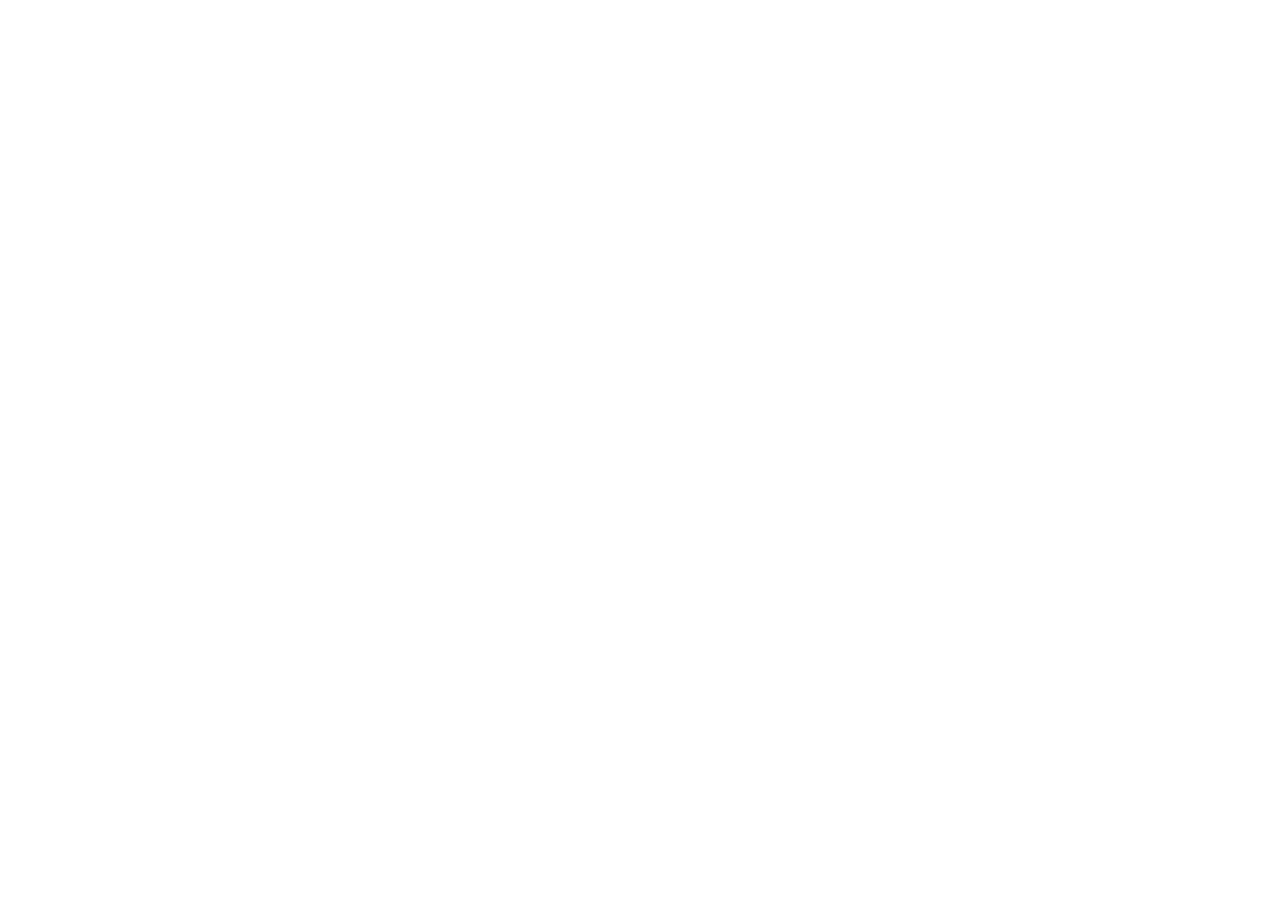
==== frontend/web/index.html @ 50168525 "Initial commit: FinanceTracker project with Go backend and Flutter frontend" ====
<!DOCTYPE html>
<html>
<head>
  <!--
    If you are serving your web app in a path other than the root, change the
    href value below to reflect the base path you are serving from.

    The path provided below has to start and end with a slash "/" in order for
    it to work correctly.

    For more details:
    * https://developer.mozilla.org/en-US/docs/Web/HTML/Element/base

    This is a placeholder for base href that will be replaced by the value of
    the `--base-href` argument provided to `flutter build`.
  -->
  <base href="$FLUTTER_BASE_HREF">

  <meta charset="UTF-8">
  <meta content="IE=Edge" http-equiv="X-UA-Compatible">
  <meta name="description" content="A new Flutter project.">

  <!-- iOS meta tags & icons -->
  <meta name="mobile-web-app-capable" content="yes">
  <meta name="apple-mobile-web-app-status-bar-style" content="black">
  <meta name="apple-mobile-web-app-title" content="finance_tracker">
  <link rel="apple-touch-icon" href="icons/Icon-192.png">

  <!-- Favicon -->
  <link rel="icon" type="image/png" href="favicon.png"/>

  <title>finance_tracker</title>
  <link rel="manifest" href="manifest.json">
</head>
<body>
  <!--
    You can customize the "flutter_bootstrap.js" script.
    This is useful to provide a custom configuration to the Flutter loader
    or to give the user feedback during the initialization process.

    For more details:
    * https://docs.flutter.dev/platform-integration/web/initialization
  -->
  <script src="flutter_bootstrap.js" async></script>
</body>
</html>
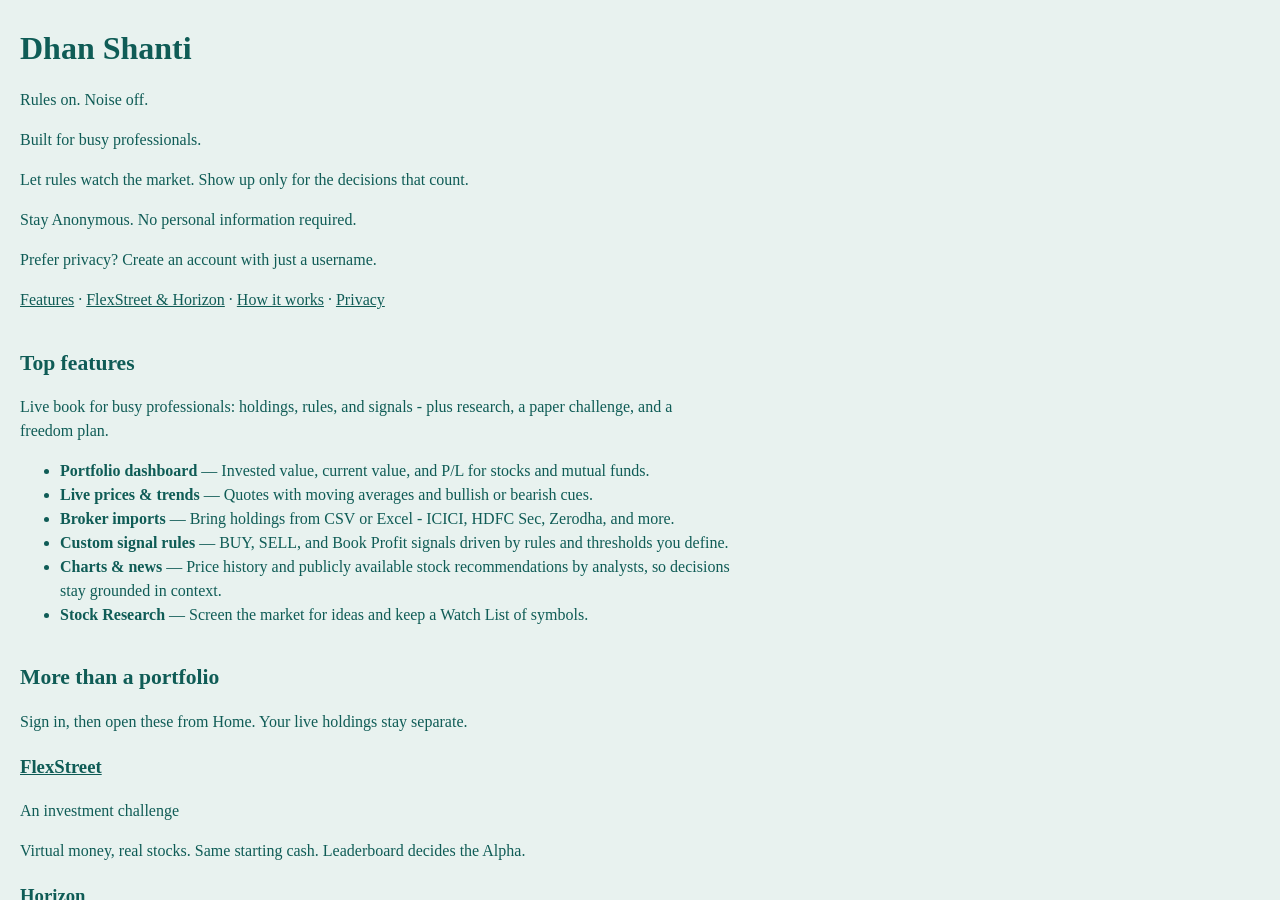
==== commit c6a5c588: "Add Flex Street dual-brand entry, SEO shells, and portal/admin updates. Ship branded auth landing, f" ====
--- a/frontend/web/index.html
+++ b/frontend/web/index.html
@@ -1,5 +1,5 @@
 <!DOCTYPE html>
-<html>
+<html lang="en">
 <head>
   <!--
     If you are serving your web app in a path other than the root, change the
@@ -17,22 +17,143 @@
   <base href="$FLUTTER_BASE_HREF">
 
   <meta charset="UTF-8">
+  <meta name="viewport" content="width=device-width, initial-scale=1.0">
   <meta content="IE=Edge" http-equiv="X-UA-Compatible">
-  <meta name="description" content="A new Flutter project.">
+  <title>Dhan Shanti — Rules on. Noise off.</title>
+  <meta name="description" content="Dhan Shanti. Rules on. Noise off. Live portfolio, Flex Street challenge, Horizon plan.">
+  <meta name="robots" content="index,follow">
+  <meta name="theme-color" content="#0F5C56">
+  <link rel="canonical" href="https://www.dhanshanti.com/">
+
+  <meta property="og:type" content="website">
+  <meta property="og:site_name" content="Dhan Shanti">
+  <meta property="og:locale" content="en_IN">
+  <meta property="og:url" content="https://www.dhanshanti.com/">
+  <meta property="og:title" content="Dhan Shanti — Rules on. Noise off.">
+  <meta property="og:description" content="Dhan Shanti. Rules on. Noise off. Live portfolio, Flex Street challenge, Horizon plan.">
+  <meta property="og:image" content="https://www.dhanshanti.com/og-dhan-shanti.png">
+  <meta name="twitter:card" content="summary_large_image">
+  <meta name="twitter:title" content="Dhan Shanti — Rules on. Noise off.">
+  <meta name="twitter:description" content="Dhan Shanti. Rules on. Noise off. Live portfolio, Flex Street challenge, Horizon plan.">
+  <meta name="twitter:image" content="https://www.dhanshanti.com/og-dhan-shanti.png">
+
+  <script type="application/ld+json">
+  {
+    "@context": "https://schema.org",
+    "@graph": [
+      {
+        "@type": "Organization",
+        "name": "Dhan Shanti",
+        "url": "https://www.dhanshanti.com/",
+        "logo": "https://www.dhanshanti.com/og-dhan-shanti.png"
+      },
+      {
+        "@type": "WebApplication",
+        "name": "Dhan Shanti",
+        "url": "https://www.dhanshanti.com/",
+        "applicationCategory": "FinanceApplication",
+        "operatingSystem": "Web",
+        "description": "Dhan Shanti. Rules on. Noise off. Live portfolio, Flex Street challenge, Horizon plan.",
+        "isAccessibleForFree": true,
+        "offers": {
+          "@type": "Offer",
+          "price": "0",
+          "priceCurrency": "INR"
+        }
+      }
+    ]
+  }
+  </script>
 
   <!-- iOS meta tags & icons -->
   <meta name="mobile-web-app-capable" content="yes">
   <meta name="apple-mobile-web-app-status-bar-style" content="black">
-  <meta name="apple-mobile-web-app-title" content="finance_tracker">
+  <meta name="apple-mobile-web-app-title" content="Dhan Shanti">
   <link rel="apple-touch-icon" href="icons/Icon-192.png">
 
   <!-- Favicon -->
   <link rel="icon" type="image/png" href="favicon.png"/>
 
-  <title>finance_tracker</title>
   <link rel="manifest" href="manifest.json">
+  <link rel="stylesheet" href="seo-landing.css">
+  <script src="https://accounts.google.com/gsi/client" async defer></script>
 </head>
 <body>
+  <!-- Copy mirrored from AuthLandingStyle.dhanShantiStyle. Keep in the DOM after Flutter paints. -->
+  <main id="seo-landing" class="seo-landing seo-landing--dhan">
+    <h1>Dhan Shanti</h1>
+    <p>Rules on. Noise off.</p>
+    <p>Built for busy professionals.</p>
+    <p>Let rules watch the market. Show up only for the decisions that count.</p>
+    <p>Stay Anonymous. No personal information required.</p>
+    <p>Prefer privacy? Create an account with just a username.</p>
+    <p><a href="#features">Features</a> · <a href="#portals">FlexStreet &amp; Horizon</a> · <a href="#how-it-works">How it works</a> · <a href="#privacy">Privacy</a></p>
+
+    <section id="features">
+      <h2>Top features</h2>
+      <p>Live book for busy professionals: holdings, rules, and signals - plus research, a paper challenge, and a freedom plan.</p>
+      <ul>
+        <li><strong>Portfolio dashboard</strong> — Invested value, current value, and P/L for stocks and mutual funds.</li>
+        <li><strong>Live prices &amp; trends</strong> — Quotes with moving averages and bullish or bearish cues.</li>
+        <li><strong>Broker imports</strong> — Bring holdings from CSV or Excel - ICICI, HDFC Sec, Zerodha, and more.</li>
+        <li><strong>Custom signal rules</strong> — BUY, SELL, and Book Profit signals driven by rules and thresholds you define.</li>
+        <li><strong>Charts &amp; news</strong> — Price history and publicly available stock recommendations by analysts, so decisions stay grounded in context.</li>
+        <li><strong>Stock Research</strong> — Screen the market for ideas and keep a Watch List of symbols.</li>
+      </ul>
+    </section>
+
+    <section id="portals">
+      <h2>More than a portfolio</h2>
+      <p>Sign in, then open these from Home. Your live holdings stay separate.</p>
+      <h3><a href="/flexstreet">FlexStreet</a></h3>
+      <p>An investment challenge</p>
+      <p>Virtual money, real stocks. Same starting cash. Leaderboard decides the Alpha.</p>
+      <h3>Horizon</h3>
+      <p>A path to financial freedom</p>
+      <p>Assets, income, expenses. Ready to retire, live well, term cover.</p>
+    </section>
+
+    <section id="how-it-works">
+      <h2>How it works</h2>
+      <p>The live portfolio, in four steps. FlexStreet and Horizon wait on Home after you sign in.</p>
+      <ol>
+        <li><strong>Stay anonymous</strong> — Pick a username. Skip email and phone if you want.</li>
+        <li><strong>Add holdings</strong> — Import from your broker or add stocks and funds - full portfolio or watch list.</li>
+        <li><strong>Set your rules</strong> — Define buy, sell, and hold thresholds that match how you invest.</li>
+        <li><strong>Review signals</strong> — See automated signals and act when it feels right.</li>
+      </ol>
+    </section>
+
+    <section id="privacy">
+      <h2>Stay anonymous. Your portfolio stays yours.</h2>
+      <p>Sign up with a username. Email and mobile are optional - we do not need your name, PAN, or broker login. Holdings and signal rules live in your account and are not shown to other users.</p>
+      <p>Want even less on screen? Watch List mode tracks equities without framing every symbol as a portfolio with quantities and value. Signal rules stay in-app, under thresholds you control.</p>
+      <p>Create an anonymous account</p>
+    </section>
+  </main>
+  <noscript>
+    <main class="seo-landing seo-landing--dhan">
+      <h1>Dhan Shanti</h1>
+      <p>Rules on. Noise off.</p>
+      <p>Built for busy professionals.</p>
+      <p>Let rules watch the market. Show up only for the decisions that count.</p>
+      <p>Stay Anonymous. No personal information required.</p>
+      <h2>Top features</h2>
+      <p>Live book for busy professionals: holdings, rules, and signals - plus research, a paper challenge, and a freedom plan.</p>
+      <h2>FlexStreet &amp; Horizon</h2>
+      <p>Virtual money, real stocks. Same starting cash. Leaderboard decides the Alpha.</p>
+      <p>Assets, income, expenses. Ready to retire, live well, term cover.</p>
+      <h2>How it works</h2>
+      <p>The live portfolio, in four steps. FlexStreet and Horizon wait on Home after you sign in.</p>
+      <h2>Stay anonymous. Your portfolio stays yours.</h2>
+      <p>Sign up with a username. Email and mobile are optional - we do not need your name, PAN, or broker login. Holdings and signal rules live in your account and are not shown to other users.</p>
+    </main>
+  </noscript>
+  <script>
+    window.addEventListener('flutter-first-frame', function () {
+      document.body.classList.add('flutter-ready');
+    });
+  </script>
   <!--
     You can customize the "flutter_bootstrap.js" script.
     This is useful to provide a custom configuration to the Flutter loader
--- a/frontend/web/seo-landing.css
+++ b/frontend/web/seo-landing.css
@@ -0,0 +1,62 @@
+/* Shared splash + crawlable shell for Flutter CanvasKit landings.
+   Stays in the DOM after first frame so crawlers still see the text. */
+html, body {
+  margin: 0;
+  padding: 0;
+  min-height: 100%;
+}
+
+.seo-landing {
+  position: absolute;
+  inset: 0;
+  z-index: 0;
+  overflow: auto;
+  box-sizing: border-box;
+  padding: 24px 20px 48px;
+  font-family: Georgia, "Times New Roman", serif;
+  line-height: 1.5;
+}
+
+.seo-landing--dhan {
+  background: #e8f2ef;
+  color: #0f5c56;
+}
+
+.seo-landing--flex {
+  background: #f0edfb;
+  color: #170b48;
+}
+
+.seo-landing a {
+  color: inherit;
+}
+
+.seo-landing h1 {
+  font-size: 2rem;
+  margin: 0 0 0.35em;
+}
+
+.seo-landing h2 {
+  font-size: 1.35rem;
+  margin: 1.6em 0 0.4em;
+}
+
+.seo-landing p,
+.seo-landing li {
+  max-width: 42em;
+}
+
+body.flutter-ready .seo-landing {
+  width: 1px;
+  height: 1px;
+  inset: auto;
+  left: 0;
+  top: 0;
+  overflow: hidden;
+  clip: rect(0, 0, 0, 0);
+  clip-path: inset(50%);
+  padding: 0;
+  border: 0;
+  white-space: nowrap;
+  z-index: -1;
+}
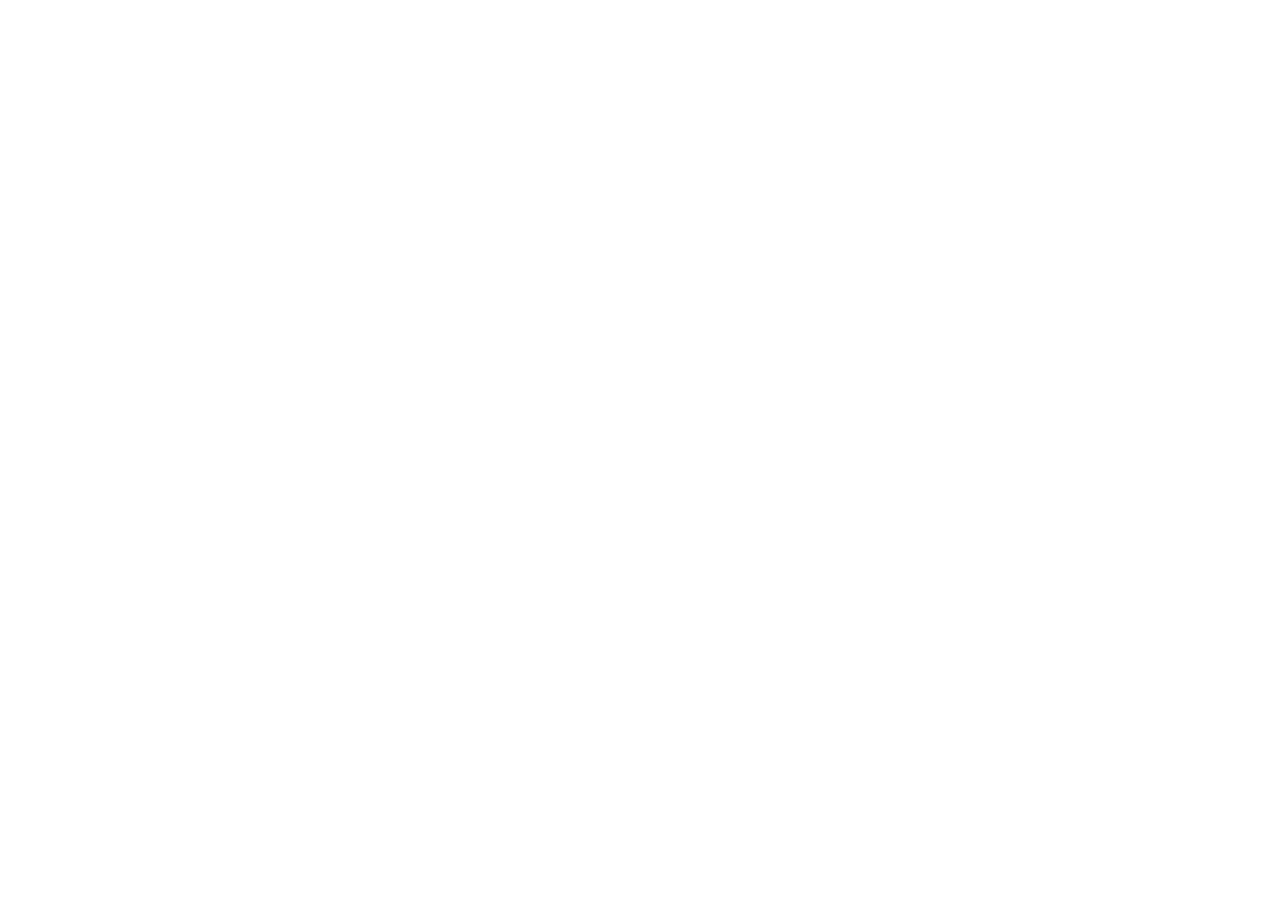
==== commit 413984fc: "Hide SEO landing copy from first paint while keeping it crawlable. Co-authored-by: Cursor <cursorage" ====
--- a/frontend/web/index.html
+++ b/frontend/web/index.html
@@ -75,12 +75,16 @@
   <link rel="icon" type="image/png" href="favicon.png"/>
 
   <link rel="manifest" href="manifest.json">
+  <style>
+    /* Inline so the SEO shell cannot paint before seo-landing.css loads. */
+    .seo-landing{position:absolute;width:1px;height:1px;padding:0;margin:-1px;overflow:hidden;clip:rect(0,0,0,0);clip-path:inset(50%);white-space:nowrap;border:0}
+  </style>
   <link rel="stylesheet" href="seo-landing.css">
   <script src="https://accounts.google.com/gsi/client" async defer></script>
 </head>
 <body>
-  <!-- Copy mirrored from AuthLandingStyle.dhanShantiStyle. Keep in the DOM after Flutter paints. -->
-  <main id="seo-landing" class="seo-landing seo-landing--dhan">
+  <!-- Copy mirrored from AuthLandingStyle.dhanShantiStyle. Visually hidden; stays in the DOM for crawlers. -->
+  <main id="seo-landing" class="seo-landing seo-landing--dhan" aria-hidden="true">
     <h1>Dhan Shanti</h1>
     <p>Rules on. Noise off.</p>
     <p>Built for busy professionals.</p>
@@ -149,11 +153,6 @@
       <p>Sign up with a username. Email and mobile are optional - we do not need your name, PAN, or broker login. Holdings and signal rules live in your account and are not shown to other users.</p>
     </main>
   </noscript>
-  <script>
-    window.addEventListener('flutter-first-frame', function () {
-      document.body.classList.add('flutter-ready');
-    });
-  </script>
   <!--
     You can customize the "flutter_bootstrap.js" script.
     This is useful to provide a custom configuration to the Flutter loader
--- a/frontend/web/seo-landing.css
+++ b/frontend/web/seo-landing.css
@@ -1,5 +1,5 @@
-/* Shared splash + crawlable shell for Flutter CanvasKit landings.
-   Stays in the DOM after first frame so crawlers still see the text. */
+/* Crawlable copy stays in the DOM. Never paint it for JS users — crawlers
+   still read the HTML. noscript remains visible when JS is off. */
 html, body {
   margin: 0;
   padding: 0;
@@ -8,55 +8,37 @@
 
 .seo-landing {
   position: absolute;
-  inset: 0;
-  z-index: 0;
-  overflow: auto;
-  box-sizing: border-box;
+  width: 1px;
+  height: 1px;
+  padding: 0;
+  margin: -1px;
+  overflow: hidden;
+  clip: rect(0, 0, 0, 0);
+  clip-path: inset(50%);
+  white-space: nowrap;
+  border: 0;
+}
+
+noscript .seo-landing {
+  position: static;
+  width: auto;
+  height: auto;
+  margin: 0;
   padding: 24px 20px 48px;
+  overflow: visible;
+  clip: auto;
+  clip-path: none;
+  white-space: normal;
   font-family: Georgia, "Times New Roman", serif;
   line-height: 1.5;
 }
 
-.seo-landing--dhan {
+noscript .seo-landing--dhan {
   background: #e8f2ef;
   color: #0f5c56;
 }
 
-.seo-landing--flex {
+noscript .seo-landing--flex {
   background: #f0edfb;
   color: #170b48;
 }
-
-.seo-landing a {
-  color: inherit;
-}
-
-.seo-landing h1 {
-  font-size: 2rem;
-  margin: 0 0 0.35em;
-}
-
-.seo-landing h2 {
-  font-size: 1.35rem;
-  margin: 1.6em 0 0.4em;
-}
-
-.seo-landing p,
-.seo-landing li {
-  max-width: 42em;
-}
-
-body.flutter-ready .seo-landing {
-  width: 1px;
-  height: 1px;
-  inset: auto;
-  left: 0;
-  top: 0;
-  overflow: hidden;
-  clip: rect(0, 0, 0, 0);
-  clip-path: inset(50%);
-  padding: 0;
-  border: 0;
-  white-space: nowrap;
-  z-index: -1;
-}
